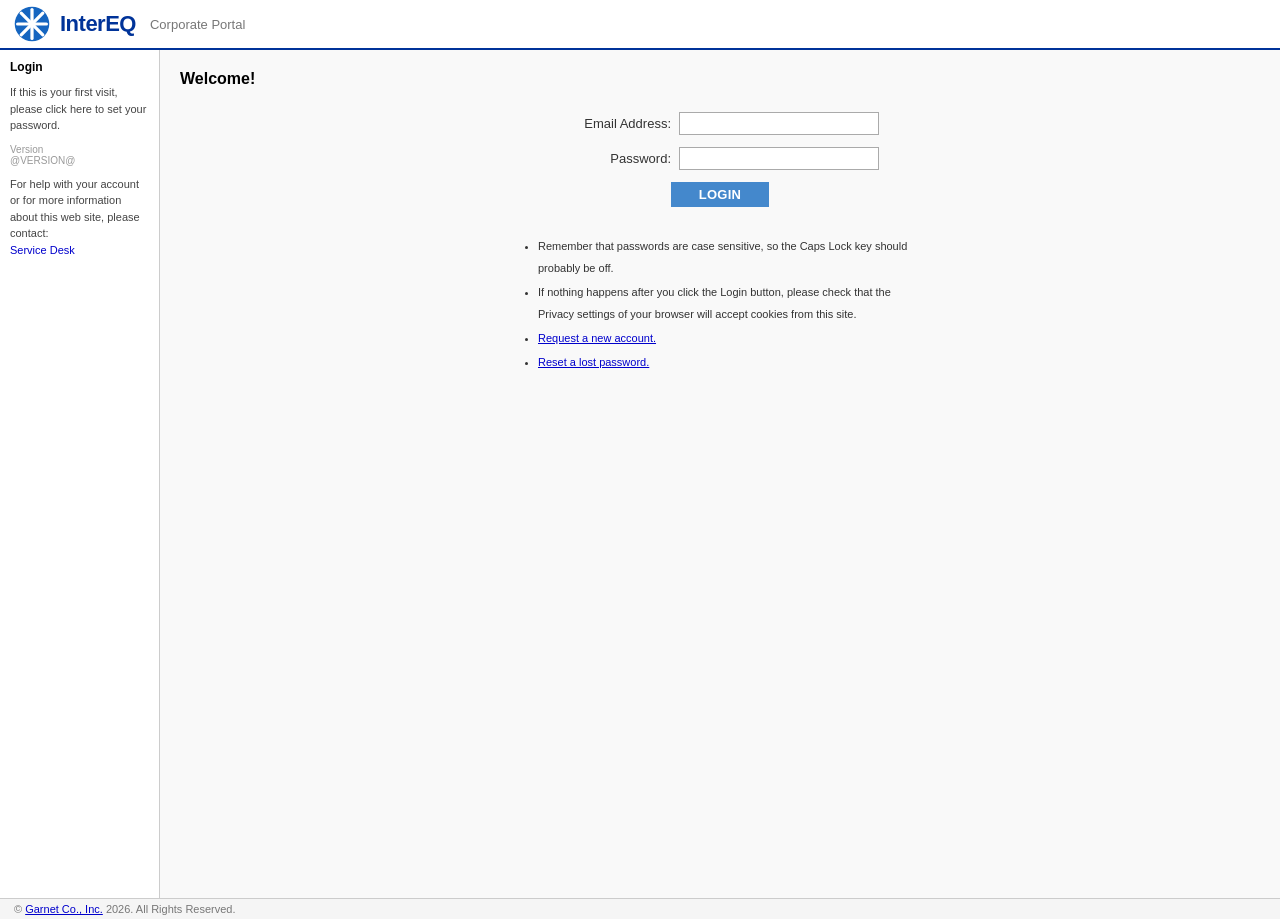
==== docs/contacts.html @ a93811eb "Update GitHub Pages site with new portal UI and CSV logic" ====
﻿<!DOCTYPE html>
<html lang="en">
<head>
  <meta charset="UTF-8" /><meta name="viewport" content="width=device-width, initial-scale=1.0" />
  <title>InterIQ – Contacts</title>
  <link rel="stylesheet" href="css/portal.css" />
</head>
<body>
  <header id="site-header">
    <a id="brand-logo" href="portal.html">
      <svg viewBox="0 0 100 100" xmlns="http://www.w3.org/2000/svg" aria-hidden="true"><circle cx="50" cy="50" r="48" fill="#1565C0"/><g stroke="#ffffff" stroke-width="9" stroke-linecap="round"><line x1="50" y1="10" x2="50" y2="90"/><line x1="10" y1="50" x2="90" y2="50"/><line x1="20" y1="20" x2="80" y2="80"/><line x1="80" y1="20" x2="20" y2="80"/></g><circle cx="50" cy="50" r="8" fill="#ffffff"/></svg>
      <span id="brand-name">InterEQ</span>
    </a>
    <span id="brand-subtitle">Corporate Portal</span>
  </header>
  <nav id="main-nav"><ul role="list">
    <li><a href="portal.html" data-page="news" data-testid="nav-news">News</a></li>
    <li><a href="contacts.html" data-page="contacts" data-testid="nav-contacts">Contacts</a></li>
    <li><a href="reports.html" data-page="reports" data-testid="nav-reports">Reports</a></li>
    <li><a href="operations.html" data-page="operations" data-testid="nav-operations">Operations</a></li>
    <li><a href="sales.html" data-page="sales" data-testid="nav-sales">Sales</a></li>
    <li><a href="tools.html" data-page="tools" data-testid="nav-tools">Tools</a></li>
    <li><a href="files.html" data-page="files" data-testid="nav-files">Files</a></li>
    <li><a href="publish.html" data-page="publish" data-testid="nav-publish">Publish</a></li>
    <li><a href="#" id="nav-logout" data-testid="nav-logout">Logout</a></li>
  </ul></nav>
  <div id="page-wrapper"><main id="main-content" style="padding:20px;">
    <h1 style="font-size:18px;margin-bottom:12px;">Contacts</h1>
    <p>Lorem ipsum dolor sit amet, consectetur adipiscing elit. Sed do eiusmod tempor incididunt ut labore et dolore magna aliqua. Ut enim ad minim veniam, quis nostrud exercitation ullamco laboris nisi ut aliquip ex ea commodo consequat. Duis aute irure dolor in reprehenderit in voluptate velit esse cillum dolore eu fugiat nulla pariatur.</p>
  </main></div>
  <footer id="copyright-bar">© <a href="#">Garnet Co., Inc.</a> 2026. All Rights Reserved.</footer>
  <script src="js/portal.js"></script><script>requireAuth();initNav('contacts');</script>
</body></html>
---- docs/css/portal.css ----
/* ============================================================
   InterIQ Enterprise Portal — Shared Styles
   ============================================================ */

*, *::before, *::after { box-sizing: border-box; margin: 0; padding: 0; }

:root {
  --nav-blue:    #0000cc;
  --nav-hover:   #ff6600;
  --nav-active:  #000000;
  --brand-blue:  #2196F3;
  --brand-dark:  #1565C0;
  --sidebar-bg:  #2196F3;
  --sidebar-txt: #ffffff;
  --row-hover:   #ffffcc;
  --border:      #cccccc;
  --gray-light:  #f5f5f5;
  --gray-mid:    #dddddd;
  --gray-text:   #444444;
  --link-blue:   #0000cc;
  --white:       #ffffff;
  --font:        Arial, Helvetica, sans-serif;
}

html, body { height: 100%; font-family: var(--font); font-size: 13px; color: var(--gray-text); background: var(--white); }

/* ── HEADER / BRANDING ───────────────────────────────────── */
#site-header {
  background: var(--white);
  border-bottom: 1px solid var(--border);
  padding: 4px 10px;
  display: flex;
  align-items: center;
  gap: 10px;
}

#brand-logo {
  display: flex;
  align-items: center;
  gap: 6px;
  text-decoration: none;
}

#brand-logo svg { width: 36px; height: 36px; flex-shrink: 0; }

#brand-name {
  font-size: 22px;
  font-weight: 700;
  color: #003399;
  letter-spacing: -0.5px;
}

#brand-subtitle {
  font-size: 13px;
  color: #777;
  margin-left: 4px;
}

/* ── NAVIGATION BAR ──────────────────────────────────────── */
#main-nav {
  background: var(--white);
  border-bottom: 1px solid var(--border);
  padding: 3px 10px;
}

#main-nav ul {
  list-style: none;
  display: flex;
  align-items: center;
  gap: 0;
}

#main-nav ul li { display: flex; align-items: center; }

#main-nav ul li + li::before {
  content: "|";
  color: #999;
  padding: 0 6px;
  font-size: 12px;
}

#main-nav ul li a {
  color: var(--nav-blue);
  text-decoration: none;
  font-size: 13px;
  padding: 2px 0;
  transition: color 0.15s;
}

#main-nav ul li a:hover { color: var(--nav-hover); }
#main-nav ul li a.active { color: var(--nav-active); font-weight: bold; }

#nav-logout { cursor: pointer; }

/* ── PAGE LAYOUT ─────────────────────────────────────────── */
#page-wrapper {
  display: flex;
  min-height: calc(100vh - 74px); /* minus header+nav */
}

#sidebar {
  width: 12%;
  min-width: 170px;
  background: var(--sidebar-bg);
  padding: 8px 6px;
  flex-shrink: 0;
}

#main-content {
  flex: 1;
  padding: 10px 14px;
  overflow-x: auto;
}

/* ── SIDEBAR FORM ────────────────────────────────────────── */
.sidebar-title {
  color: var(--white);
  font-size: 12px;
  font-weight: bold;
  margin-bottom: 8px;
}

.sidebar-label {
  color: var(--white);
  font-size: 11px;
  font-weight: bold;
  display: block;
  margin-top: 7px;
  margin-bottom: 2px;
}

.sidebar-input,
.sidebar-select {
  width: 100%;
  font-size: 11px;
  padding: 2px 3px;
  border: 1px solid #aaa;
  background: var(--white);
  color: #000;
}

.sidebar-listbox {
  width: 100%;
  font-size: 11px;
  background: var(--white);
  border: 1px solid #aaa;
  color: #000;
  height: 80px;
}

.sidebar-checkbox-group { margin-top: 4px; }

.sidebar-checkbox-item {
  display: flex;
  align-items: center;
  gap: 4px;
  color: var(--white);
  font-size: 11px;
  margin-bottom: 2px;
}

.sidebar-checkbox-item input[type="checkbox"] { margin: 0; }

.btn-run-report {
  display: block;
  width: 100%;
  margin-top: 8px;
  padding: 4px 0;
  background: var(--brand-blue);
  border: 2px outset #1a88f0;
  color: var(--white);
  font-size: 12px;
  font-weight: bold;
  cursor: pointer;
  text-align: center;
}

.btn-run-report:hover { background: var(--brand-dark); }

.columns-section { margin-top: 8px; }

.columns-title {
  color: var(--white);
  font-size: 11px;
  font-weight: bold;
  margin-bottom: 4px;
}

.col-item {
  display: flex;
  align-items: center;
  gap: 4px;
  color: var(--white);
  font-size: 11px;
  margin-bottom: 1px;
}

.col-item input[type="checkbox"] { margin: 0; }

/* ── REPORT TABLE ────────────────────────────────────────── */
#report-title {
  font-size: 16px;
  font-weight: bold;
  color: #000;
  margin-bottom: 8px;
}

#report-table-wrap { overflow-x: auto; }

#report-table {
  border-collapse: collapse;
  width: 100%;
  font-size: 12px;
}

#report-table th {
  background: var(--white);
  border-bottom: 2px solid #aaa;
  padding: 4px 6px;
  text-align: left;
  white-space: nowrap;
  color: var(--link-blue);
  cursor: pointer;
}

#report-table th:hover { text-decoration: underline; }

#report-table td {
  padding: 4px 6px;
  border-bottom: 1px solid #e0e0e0;
  vertical-align: top;
}

#report-table tbody tr:hover { background: var(--row-hover); }

/* ── FOOTER ──────────────────────────────────────────────── */
#report-footer {
  background: var(--gray-light);
  border-top: 1px solid var(--border);
  padding: 6px 14px;
  display: flex;
  align-items: center;
  flex-wrap: wrap;
  gap: 10px;
  font-size: 12px;
  color: var(--gray-text);
}

#pagination-controls { display: flex; align-items: center; gap: 2px; }

.page-link {
  color: var(--link-blue);
  text-decoration: none;
  padding: 1px 5px;
  font-size: 12px;
  cursor: pointer;
  border: 1px solid transparent;
  background: none;
  font-family: var(--font);
}

.page-link:hover { background: var(--row-hover); }
.page-link.active { font-weight: bold; color: #000; border-color: #aaa; }

#footer-actions { display: flex; align-items: center; gap: 4px; }
#footer-actions a { color: var(--link-blue); text-decoration: none; font-size: 12px; }
#footer-actions a:hover { text-decoration: underline; }
.bullet { color: #333; }

#results-counter { font-size: 12px; }
#results-counter strong { font-weight: bold; }

#copyright-bar {
  background: var(--gray-light);
  border-top: 1px solid var(--border);
  padding: 4px 14px;
  font-size: 11px;
  color: #777;
}

#copyright-bar a { color: var(--link-blue); }

/* ── GENERIC PAGE CONTENT ────────────────────────────────── */
.page-content { padding: 20px; color: #333; line-height: 1.6; }
.page-content h1 { font-size: 18px; margin-bottom: 12px; }

/* ── REPORTS LANDING ─────────────────────────────────────── */
.reports-list { list-style: disc; padding-left: 24px; margin-top: 12px; }
.reports-list li { margin-bottom: 8px; }
.reports-list a { color: var(--link-blue); font-size: 14px; }
.reports-list a:hover { text-decoration: underline; color: var(--nav-hover); }

/* ── RESPONSIVE ──────────────────────────────────────────── */
@media (max-width: 768px) {
  #sidebar { width: 160px; min-width: 140px; }
  #brand-name { font-size: 18px; }
}

@media (max-width: 520px) {
  #page-wrapper { flex-direction: column; }
  #sidebar { width: 100%; min-width: unset; }
}
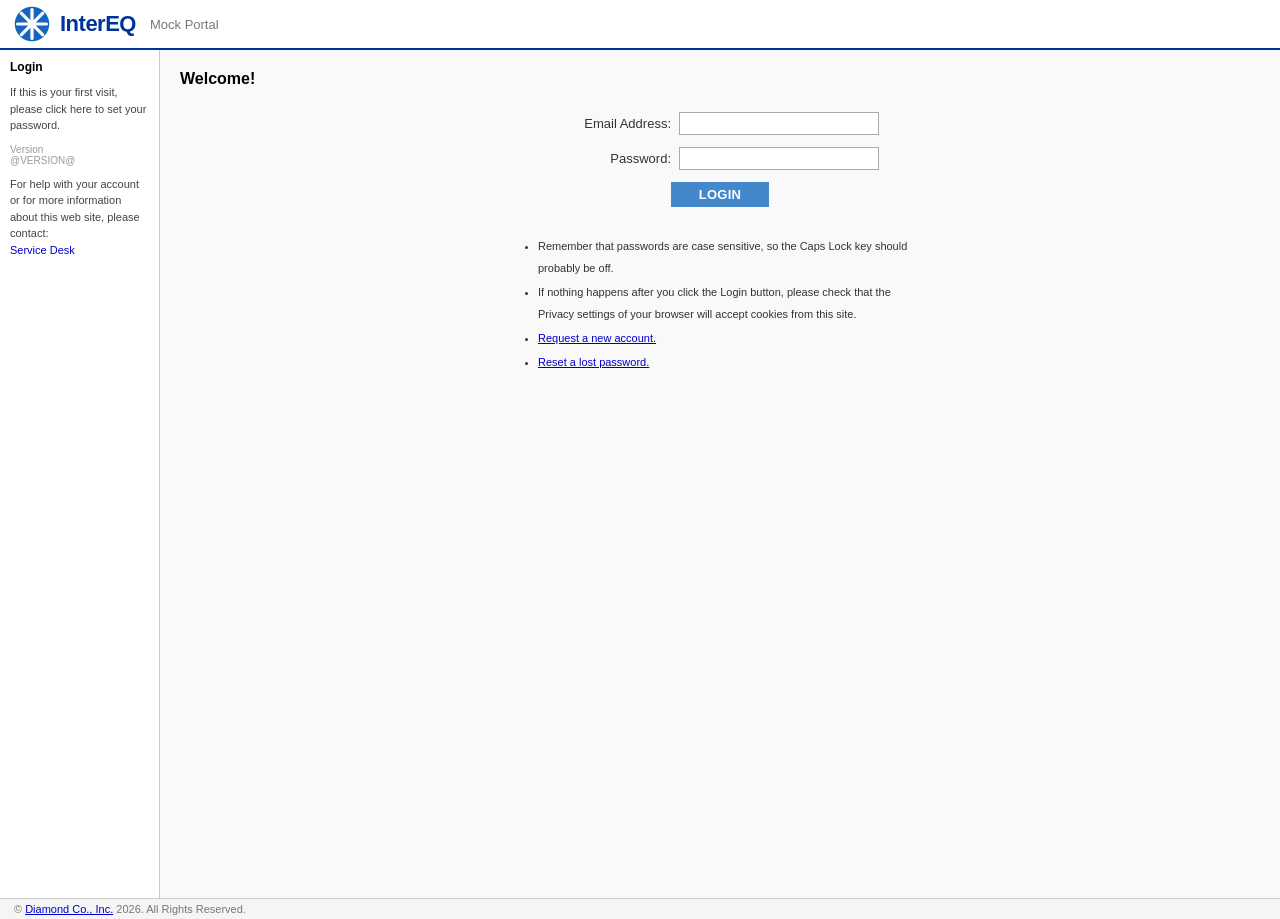
==== commit f9ee9c0e: "Update portal text to Mock Portal and footer to Diamond" ====
--- a/docs/contacts.html
+++ b/docs/contacts.html
@@ -11,7 +11,7 @@
       <svg viewBox="0 0 100 100" xmlns="http://www.w3.org/2000/svg" aria-hidden="true"><circle cx="50" cy="50" r="48" fill="#1565C0"/><g stroke="#ffffff" stroke-width="9" stroke-linecap="round"><line x1="50" y1="10" x2="50" y2="90"/><line x1="10" y1="50" x2="90" y2="50"/><line x1="20" y1="20" x2="80" y2="80"/><line x1="80" y1="20" x2="20" y2="80"/></g><circle cx="50" cy="50" r="8" fill="#ffffff"/></svg>
       <span id="brand-name">InterEQ</span>
     </a>
-    <span id="brand-subtitle">Corporate Portal</span>
+    <span id="brand-subtitle">Mock Portal</span>
   </header>
   <nav id="main-nav"><ul role="list">
     <li><a href="portal.html" data-page="news" data-testid="nav-news">News</a></li>
@@ -28,6 +28,6 @@
     <h1 style="font-size:18px;margin-bottom:12px;">Contacts</h1>
     <p>Lorem ipsum dolor sit amet, consectetur adipiscing elit. Sed do eiusmod tempor incididunt ut labore et dolore magna aliqua. Ut enim ad minim veniam, quis nostrud exercitation ullamco laboris nisi ut aliquip ex ea commodo consequat. Duis aute irure dolor in reprehenderit in voluptate velit esse cillum dolore eu fugiat nulla pariatur.</p>
   </main></div>
-  <footer id="copyright-bar">© <a href="#">Garnet Co., Inc.</a> 2026. All Rights Reserved.</footer>
+  <footer id="copyright-bar">© <a href="#">Diamond Co., Inc.</a> 2026. All Rights Reserved.</footer>
   <script src="js/portal.js"></script><script>requireAuth();initNav('contacts');</script>
 </body></html>
